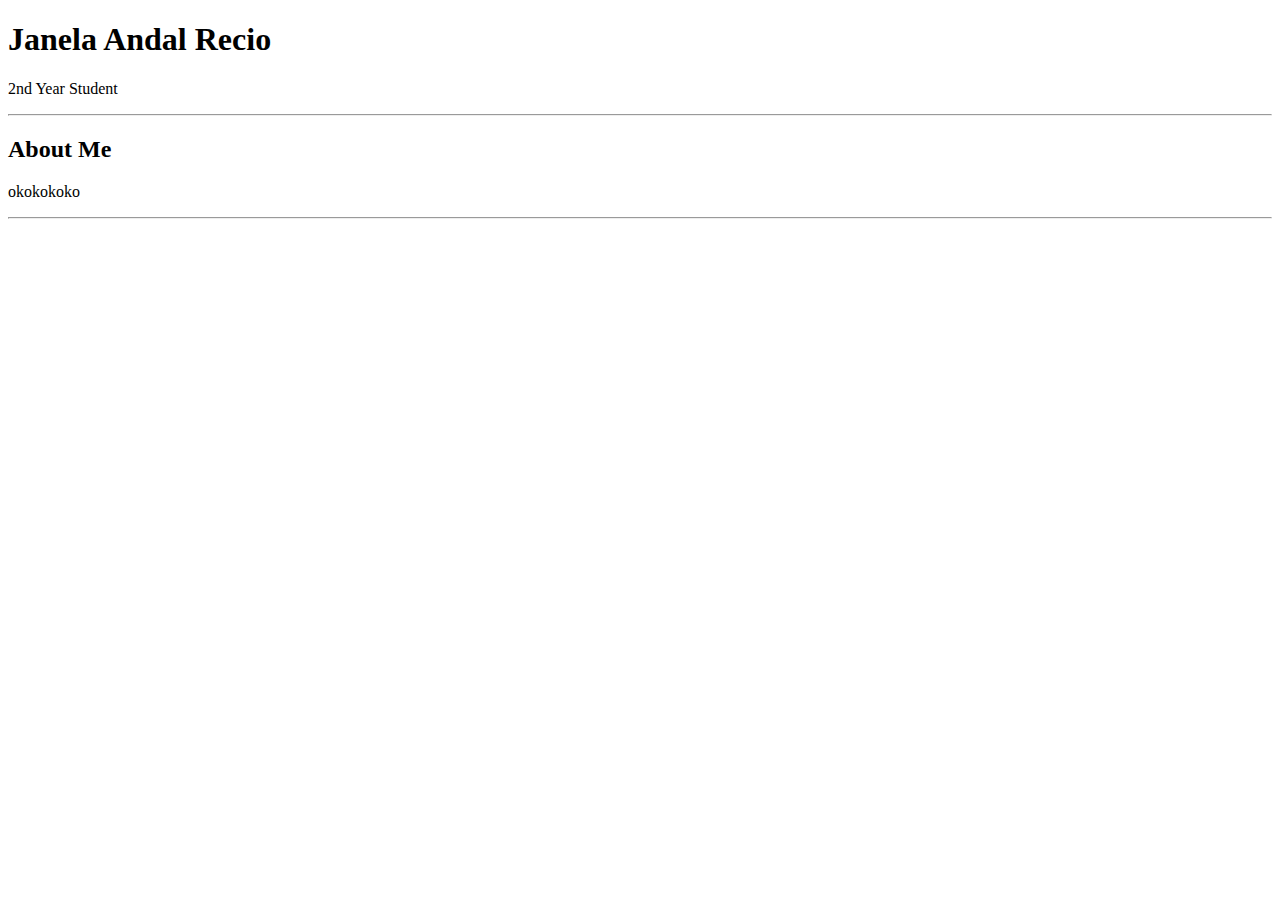
==== index.html @ 0cf1bc50 "resume" ====
<!DOCTYPE html>
<html lang="en">
<head>
    <meta charset="UTF-8">
    <meta name="viewport" content="width=device-width, initial-scale=1.0">
    <title>Resume</title>
</head>
<body>
    <h1>Janela Andal Recio</h1>
    <p>2nd Year Student</p>
<hr>
<h2>About Me</h2>
<p>okokokoko</p>
<hr>
</body>
</html>
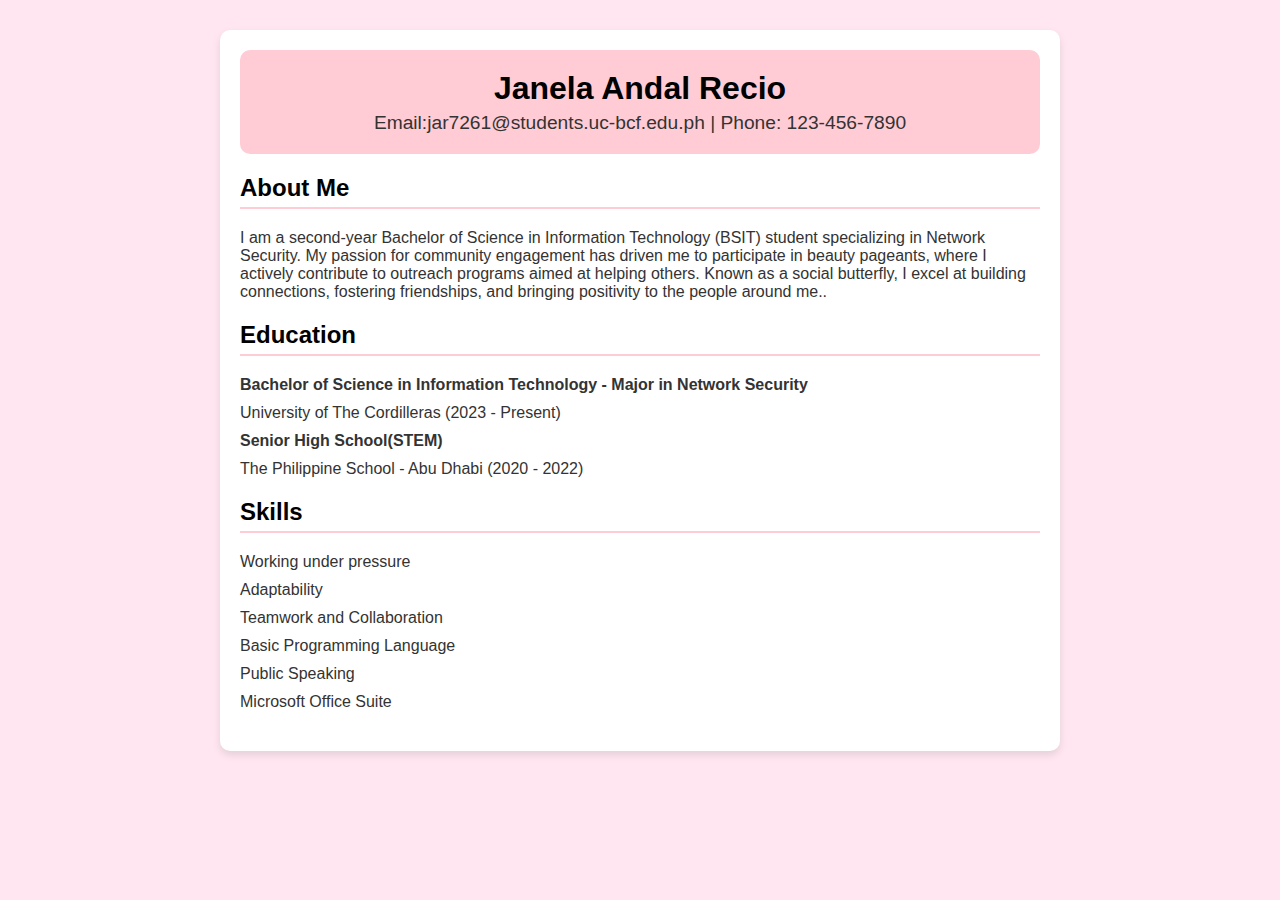
==== commit 5fcac8ff: "resume nanaman" ====
--- a/index.html
+++ b/index.html
@@ -3,14 +3,90 @@
 <head>
     <meta charset="UTF-8">
     <meta name="viewport" content="width=device-width, initial-scale=1.0">
-    <title>Resume</title>
+    <title>RECIO-Resume</title>
+    <style>
+        body {
+            font-family: Arial, sans-serif;
+            margin: 0;
+            padding: 0;
+            background-color: #ffe6f0;
+            color: #333;
+        }
+        .container {
+            max-width: 800px;
+            margin: 30px auto;
+            padding: 20px;
+            background-color: #fff;
+            border-radius: 10px;
+            box-shadow: 0 4px 8px rgba(0, 0, 0, 0.1);
+        }
+        .header {
+            text-align: center;
+            padding: 20px;
+            background-color: #ffccd5;
+            border-radius: 10px;
+        }
+        .header h1 {
+            margin: 0;
+            color: #000000;
+        }
+        .header p {
+            margin: 5px 0 0;
+            font-size: 1.2em;
+        }
+        .section {
+            margin: 20px 0;
+        }
+        .section h2 {
+            border-bottom: 2px solid #ffccd5;
+            padding-bottom: 5px;
+            color: #000000;
+        }
+        .section ul {
+            list-style-type: none;
+            padding: 0;
+        }
+        .section ul li {
+            margin: 10px 0;
+        }
+    </style>
 </head>
 <body>
-    <h1>Janela Andal Recio</h1>
-    <p>2nd Year Student</p>
-<hr>
-<h2>About Me</h2>
-<p>okokokoko</p>
-<hr>
+    <div class="container">
+        <div class="header">
+            <h1>Janela Andal Recio</h1>
+            <p>Email:jar7261@students.uc-bcf.edu.ph | Phone: 123-456-7890</p>
+        </div>
+
+        <div class="section">
+            <h2>About Me</h2>
+            <p>I am a second-year Bachelor of Science in Information Technology (BSIT) student specializing in Network Security. My passion for community engagement has driven me to participate in beauty pageants, where I actively contribute to outreach programs aimed at helping others. Known as a social butterfly, I excel at building connections, fostering friendships, and bringing positivity to the people around me..</p>
+        </div>
+
+        <div class="section">
+            <h2>Education</h2>
+            <ul>
+                <li>
+                    <strong>Bachelor of Science in Information Technology - Major in Network Security</strong> 
+                  <li> University of The Cordilleras (2023 - Present) </li>
+        
+                <li>
+                    <strong>Senior High School(STEM)</strong>
+                  <li>The Philippine School - Abu Dhabi (2020 - 2022)
+                </li>
+        
+
+        <div class="section">
+            <h2>Skills</h2>
+            <ul>
+                <li>Working under pressure</li>
+                <li>Adaptability</li>
+                <li>Teamwork and Collaboration</li>
+                <li>Basic Programming Language</li>
+                <li>Public Speaking</li>
+                <li>Microsoft Office Suite</li>
+            </ul>
+        </div>
+
 </body>
 </html>